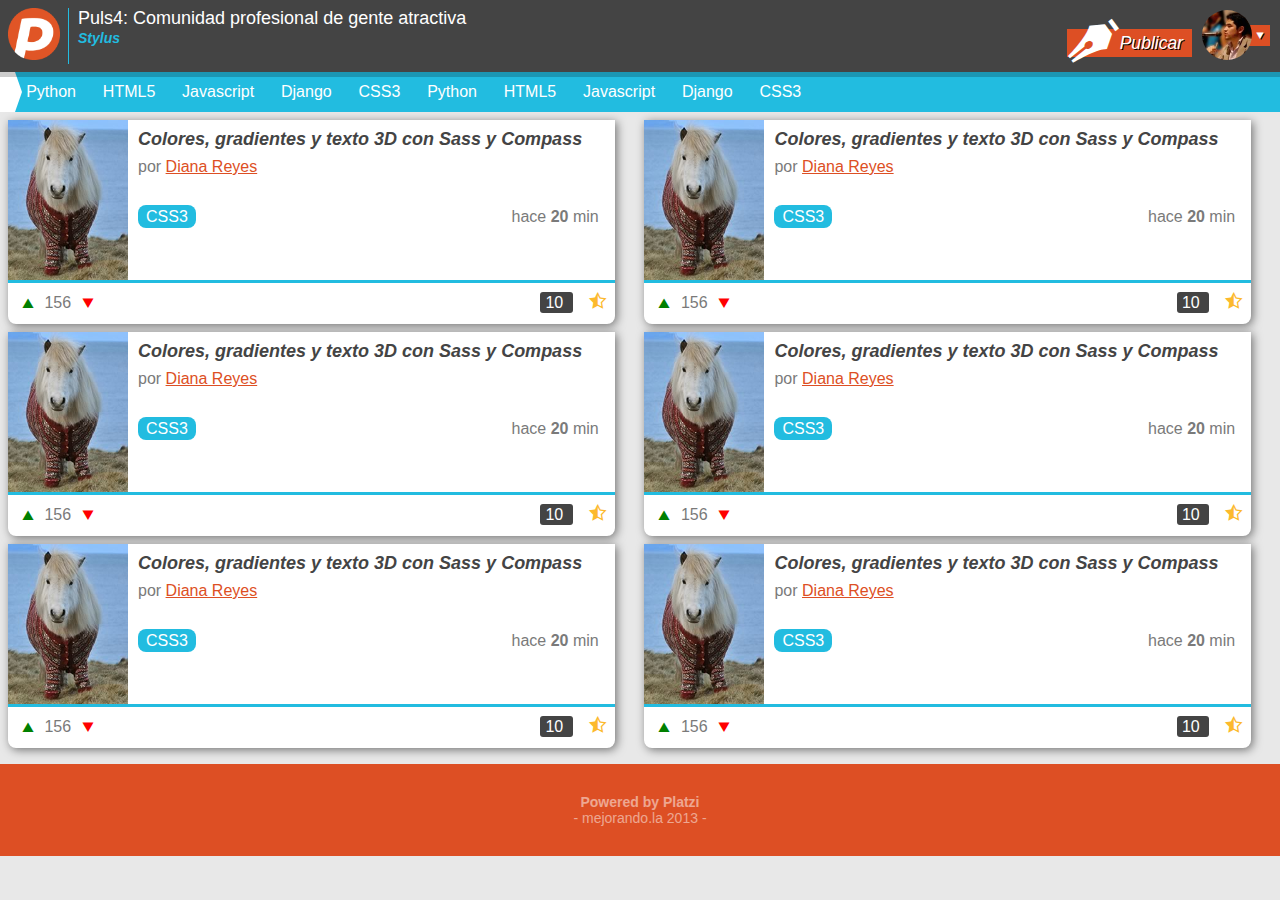
==== index.html @ 7cdbfeb9 "inicial" ====
<!DOCTYPE html>
<html lang="es">
<head>
	<meta charset="utf-8" />
	<meta name="viewport" 
		content="width=device-width, initial-scale=1, maximum-scale=1" />
	<title>Puls4: Comunidad para gente atractiva y millonaria</title>
	<link rel="stylesheet" href="css/normalize.css" />
	<link rel="stylesheet" href="css/puls4.css" />
</head>
<body>
	<header>
		<div class="logo">
			<img src="imagenes/logo.png" alt="Puls4" />
		</div>
		<div class="titular">
			<h1 class="titulo">
				Puls4: Comunidad profesional de gente atractiva
			</h1>
			<div>
				<a class="filtro" href="#">
					Stylus
				</a>
				<a class="publicar" href="#">
					Publicar
				</a>
			</div>
		</div>
		<div class="usuario">
			<figure class="avatar">
				<img src="imagenes/avatar.jpg" alt="freddier" />
			</figure>
			<a class="flechita" href="#"></a>
		</div>
	</header>
	<nav>
		<ul class="menu">
			<li><a href="#">Python</a></li>
			<li><a href="#">HTML5</a></li>
			<li><a href="#">Javascript</a></li>
			<li><a href="#">Django</a></li>
			<li><a href="#">CSS3</a></li>
			<li><a href="#">Python</a></li>
			<li><a href="#">HTML5</a></li>
			<li><a href="#">Javascript</a></li>
			<li><a href="#">Django</a></li>
			<li><a href="#">CSS3</a></li>
		</ul>
	</nav>
	<section class="posts">
		<article class="post">
			<div class="descripcion">
				<figure class="imagen">
					<img src="imagenes/foto.jpg" />
				</figure>
				<div class="detalles">
					<h2 class="titulo">
						Colores, gradientes y texto 3D con Sass y Compass
					</h2>
					<p class="autor">
						por <a href="#">Diana Reyes</a>
					</p>
					<a class="tag" href="#">CSS3</a>
					<p class="fecha">hace <strong>20</strong> min</p>
				</div>
			</div>
			<div class="acciones">
				<div class="votos">
					<a class="up" href="#"></a>
					<span class="total">156</span>
					<a class="down" href="#"></a>
				</div>
				<div class="datos">
					<a class="comentarios" href="#">
						10
					</a>
					<a class="estrellita" href="#"></a>
				</div>
			</div>
		</article>
		<article class="post">
			<div class="descripcion">
				<figure class="imagen">
					<img src="imagenes/foto.jpg" />
				</figure>
				<div class="detalles">
					<h2 class="titulo">
						Colores, gradientes y texto 3D con Sass y Compass
					</h2>
					<p class="autor">
						por <a href="#">Diana Reyes</a>
					</p>
					<a class="tag" href="#">CSS3</a>
					<p class="fecha">hace <strong>20</strong> min</p>
				</div>
			</div>
			<div class="acciones">
				<div class="votos">
					<a class="up" href="#"></a>
					<span class="total">156</span>
					<a class="down" href="#"></a>
				</div>
				<div class="datos">
					<a class="comentarios" href="#">
						10
					</a>
					<a class="estrellita" href="#"></a>
				</div>
			</div>
		</article>
		<article class="post">
			<div class="descripcion">
				<figure class="imagen">
					<img src="imagenes/foto.jpg" />
				</figure>
				<div class="detalles">
					<h2 class="titulo">
						Colores, gradientes y texto 3D con Sass y Compass
					</h2>
					<p class="autor">
						por <a href="#">Diana Reyes</a>
					</p>
					<a class="tag" href="#">CSS3</a>
					<p class="fecha">hace <strong>20</strong> min</p>
				</div>
			</div>
			<div class="acciones">
				<div class="votos">
					<a class="up" href="#"></a>
					<span class="total">156</span>
					<a class="down" href="#"></a>
				</div>
				<div class="datos">
					<a class="comentarios" href="#">
						10
					</a>
					<a class="estrellita" href="#"></a>
				</div>
			</div>
		</article>
		<article class="post">
			<div class="descripcion">
				<figure class="imagen">
					<img src="imagenes/foto.jpg" />
				</figure>
				<div class="detalles">
					<h2 class="titulo">
						Colores, gradientes y texto 3D con Sass y Compass
					</h2>
					<p class="autor">
						por <a href="#">Diana Reyes</a>
					</p>
					<a class="tag" href="#">CSS3</a>
					<p class="fecha">hace <strong>20</strong> min</p>
				</div>
			</div>
			<div class="acciones">
				<div class="votos">
					<a class="up" href="#"></a>
					<span class="total">156</span>
					<a class="down" href="#"></a>
				</div>
				<div class="datos">
					<a class="comentarios" href="#">
						10
					</a>
					<a class="estrellita" href="#"></a>
				</div>
			</div>
		</article>
		<article class="post">
			<div class="descripcion">
				<figure class="imagen">
					<img src="imagenes/foto.jpg" />
				</figure>
				<div class="detalles">
					<h2 class="titulo">
						Colores, gradientes y texto 3D con Sass y Compass
					</h2>
					<p class="autor">
						por <a href="#">Diana Reyes</a>
					</p>
					<a class="tag" href="#">CSS3</a>
					<p class="fecha">hace <strong>20</strong> min</p>
				</div>
			</div>
			<div class="acciones">
				<div class="votos">
					<a class="up" href="#"></a>
					<span class="total">156</span>
					<a class="down" href="#"></a>
				</div>
				<div class="datos">
					<a class="comentarios" href="#">
						10
					</a>
					<a class="estrellita" href="#"></a>
				</div>
			</div>
		</article>
		<article class="post">
			<div class="descripcion">
				<figure class="imagen">
					<img src="imagenes/foto.jpg" />
				</figure>
				<div class="detalles">
					<h2 class="titulo">
						Colores, gradientes y texto 3D con Sass y Compass
					</h2>
					<p class="autor">
						por <a href="#">Diana Reyes</a>
					</p>
					<a class="tag" href="#">CSS3</a>
					<p class="fecha">hace <strong>20</strong> min</p>
				</div>
			</div>
			<div class="acciones">
				<div class="votos">
					<a class="up" href="#"></a>
					<span class="total">156</span>
					<a class="down" href="#"></a>
				</div>
				<div class="datos">
					<a class="comentarios" href="#">
						10
					</a>
					<a class="estrellita" href="#"></a>
				</div>
			</div>
		</article>
	</section>
	<footer>
		<h3>
			<strong>Powered by Platzi</strong>
			<span class="mejor">
				mejorando.la 2013
			</span>
		</h3>
	</footer>
</body>
</html>
---- css/puls4.css ----
@font-face{font-family:'iconitos';src:url("../fonts/icomoon.eot");src:url("../fonts/icomoon.eot?#iefix") format('embedded-opentype'),url("../fonts/icomoon.ttf") format('truetype'),url("../fonts/icomoon.woff") format('woff'),url("../fonts/icomoon.svg#icomoon") format('svg');font-weight:normal;font-style:normal}
a{color:#dd4f24}
body{background:#e8e8e8;color:#444;font-family:Arial;font-size:16px}
footer{background:#dd4f24;color:rgba(255,255,255,0.5);padding:1em 0;text-align:center;width:100%;}
footer h3{font-size:14px;font-weight:normal;}
footer h3 strong{display:block}
footer h3 .mejor:before,footer h3 .mejor:after{content:" - "}
header{background:#444;box-shadow:0 5px 0 rgba(0,0,0,0.2);color:#fff;overflow:hidden;padding:.5em;position:relative;z-index:2;}
header .logo{border-right:1px solid #22bce0;float:left;width:60px;}
header .logo img{width:52px}
header .titular{margin:0 80px 0 70px;}
header .titular .filtro{color:#22bce0;font-size:14px;font-style:italic;font-weight:bold;text-decoration:none}
header .titular .publicar{background:#dd4f24;color:#fff;float:right;font-style:italic;padding:.2em .5em;text-decoration:none;text-shadow:1px 1px 0 #000;}
header .titular .publicar:before{content:"\e600";display:inline-block;font-family:"iconitos";margin:0 3px 0 0;text-shadow:none}
header .titular .titulo{font-size:18px;font-weight:normal;margin:0;padding:0}
header .usuario{position:absolute;right:10px;top:10px;}
header .usuario .avatar{margin:0 1.1em 0 0;position:relative;z-index:69;}
header .usuario .avatar img{border-radius:50%;width:50px}
header .usuario .flechita{background:#dd4f24;color:#fff;display:block;padding:2px;position:absolute;right:0;text-align:right;text-decoration:none;top:15px;width:50%;z-index:0;}
header .usuario .flechita:after{content:"\e602";display:block;font-family:"iconitos";margin:1px 0 0 1px;text-shadow:1px 1px 0 #000}
nav{background:#22bce0;border-left:15px solid #fff;position:relative;}
nav:before{border-bottom:20px solid transparent;border-left:7px solid #fff;border-top:20px solid transparent;content:"";left:0;position:absolute;top:0}
nav .menu{height:40px;line-height:40px;margin:0;padding:0;overflow-x:auto;white-space:nowrap;}
nav .menu::-webkit-scrollbar{display:none}
nav .menu li{display:inline-block;}
nav .menu li a{color:#fff;display:block;margin:0 .5em;padding:0 .2em;text-decoration:none;}
nav .menu li a:hover{background:rgba(0,0,0,0.1)}
.posts{padding:.5em;}
.posts .post{background:#fff;border-radius:0 0 .5em .5em;box-shadow:2px 2px 10px rgba(0,0,0,0.5);color:#7a7a7a;margin-bottom:.5em;}
.posts .post .acciones{border-top:3px solid #22bce0;padding:.5em;overflow:hidden;}
.posts .post .acciones .datos{float:right;}
.posts .post .acciones .datos .comentarios{background:#444;border-radius:3px;color:#fff;margin:0 1em 0 0;padding:2px 5px;text-decoration:none}
.posts .post .acciones .datos .estrellita{text-decoration:none;}
.posts .post .acciones .datos .estrellita:after{color:#fcb92d;content:"\e601";font-family:"iconitos";font-size:1.1em}
.posts .post .acciones .votos{float:left;}
.posts .post .acciones .votos .down,.posts .post .acciones .votos .up{text-decoration:none;}
.posts .post .acciones .votos .down:before,.posts .post .acciones .votos .up:before{font-family:"iconitos";font-size:1.5em;vertical-align:middle}
.posts .post .acciones .votos .down{color:#f00;}
.posts .post .acciones .votos .down:before{content:"\e602"}
.posts .post .acciones .votos .up{color:#008000;}
.posts .post .acciones .votos .up:before{content:"\e603"}
.posts .post .descripcion .detalles{height:160px;margin-left:130px;}
.posts .post .descripcion .detalles .autor{margin:.5em 0 2em 0}
.posts .post .descripcion .detalles .fecha{float:right;margin:0 1em 0 0}
.posts .post .descripcion .detalles .tag{background:#22bce0;border-radius:.5em;color:#fff;padding:.2em .5em;text-decoration:none}
.posts .post .descripcion .detalles .titulo{color:#444;font-size:18px;font-style:italic;margin:0;padding:.5em .5em 0 0}
.posts .post .descripcion .imagen{float:left;}
.posts .post .descripcion .imagen img{height:160px;vertical-align:top;width:120px}
@media screen and (min-width: 768px){header .titular .publicar{font-size:1.1em;padding-left:3em;position:relative;}
header .titular .publicar:before{left:0;font-size:2.5em;position:absolute;top:-10px}
.posts .post{display:inline-block;width:48%;vertical-align:top;}
.posts .post:nth-child(odd){margin-right:2%}
}
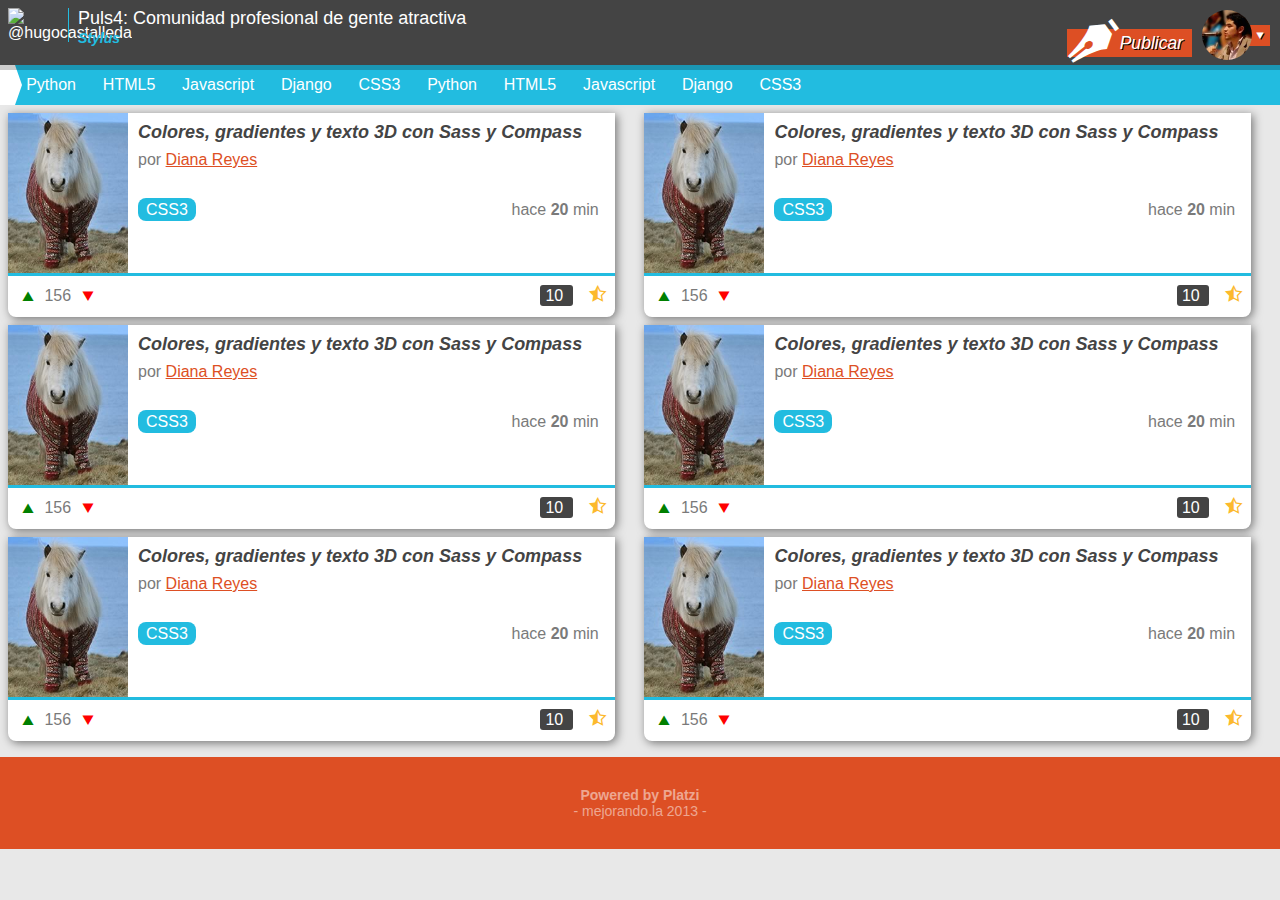
==== commit d62319e7: "avatar" ====
--- a/index.html
+++ b/index.html
@@ -11,7 +11,7 @@
 <body>
 	<header>
 		<div class="logo">
-			<img src="imagenes/logo.png" alt="Puls4" />
+			<img src="https://lh6.googleusercontent.com/-JArfkWf_4rA/Unuvk91Tf9I/AAAAAAAADaA/eo161KVAlLk/w140-h140-p/pegman_developer%255B1%255D.png" alt="@hugocastalleda" />
 		</div>
 		<div class="titular">
 			<h1 class="titulo">
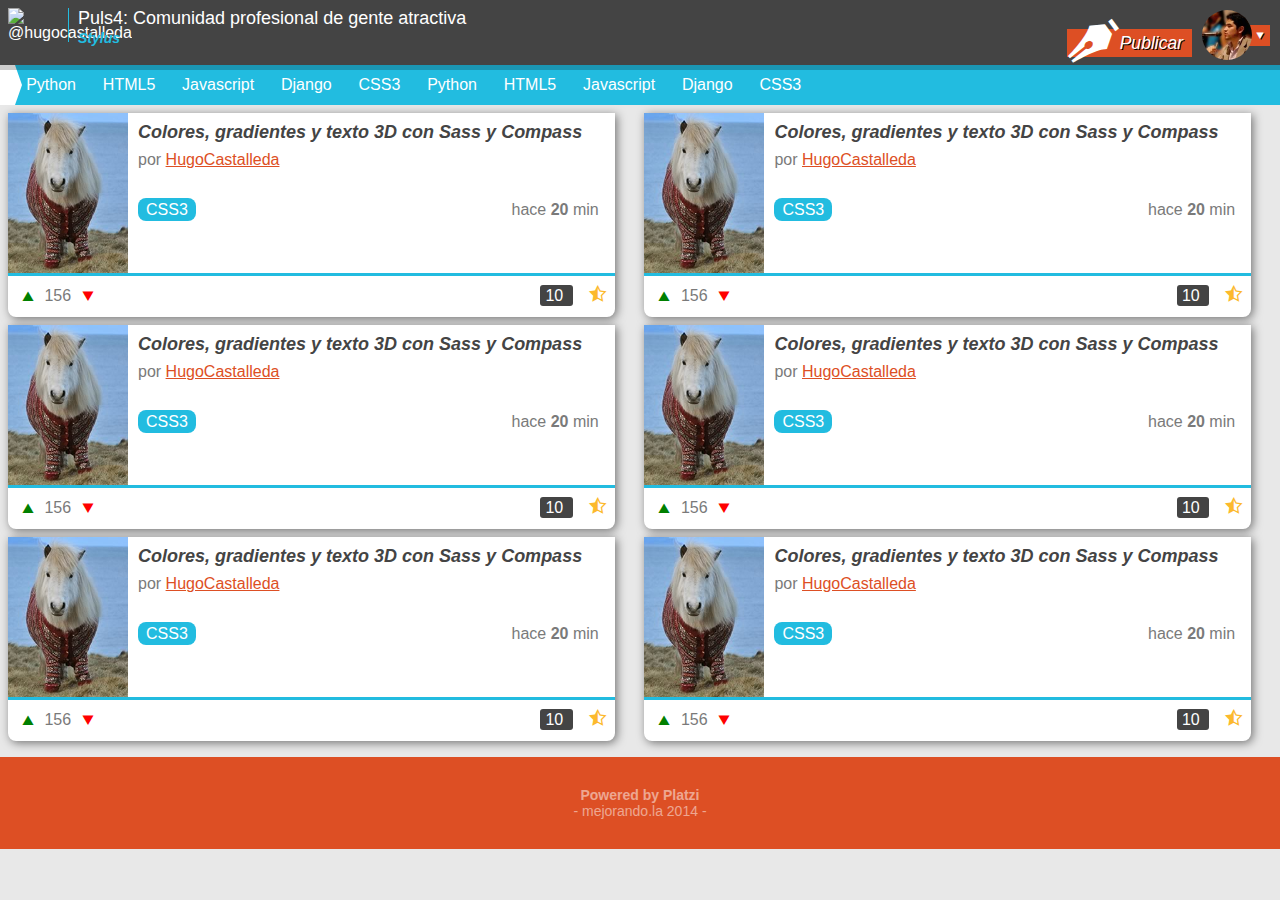
==== commit 6dade879: "commit" ====
--- a/index.html
+++ b/index.html
@@ -58,157 +58,157 @@
 						Colores, gradientes y texto 3D con Sass y Compass
 					</h2>
 					<p class="autor">
-						por <a href="#">Diana Reyes</a>
-					</p>
-					<a class="tag" href="#">CSS3</a>
-					<p class="fecha">hace <strong>20</strong> min</p>
-				</div>
-			</div>
-			<div class="acciones">
-				<div class="votos">
-					<a class="up" href="#"></a>
-					<span class="total">156</span>
-					<a class="down" href="#"></a>
-				</div>
-				<div class="datos">
-					<a class="comentarios" href="#">
-						10
-					</a>
-					<a class="estrellita" href="#"></a>
-				</div>
-			</div>
-		</article>
-		<article class="post">
-			<div class="descripcion">
-				<figure class="imagen">
-					<img src="imagenes/foto.jpg" />
-				</figure>
-				<div class="detalles">
-					<h2 class="titulo">
-						Colores, gradientes y texto 3D con Sass y Compass
-					</h2>
-					<p class="autor">
-						por <a href="#">Diana Reyes</a>
-					</p>
-					<a class="tag" href="#">CSS3</a>
-					<p class="fecha">hace <strong>20</strong> min</p>
-				</div>
-			</div>
-			<div class="acciones">
-				<div class="votos">
-					<a class="up" href="#"></a>
-					<span class="total">156</span>
-					<a class="down" href="#"></a>
-				</div>
-				<div class="datos">
-					<a class="comentarios" href="#">
-						10
-					</a>
-					<a class="estrellita" href="#"></a>
-				</div>
-			</div>
-		</article>
-		<article class="post">
-			<div class="descripcion">
-				<figure class="imagen">
-					<img src="imagenes/foto.jpg" />
-				</figure>
-				<div class="detalles">
-					<h2 class="titulo">
-						Colores, gradientes y texto 3D con Sass y Compass
-					</h2>
-					<p class="autor">
-						por <a href="#">Diana Reyes</a>
-					</p>
-					<a class="tag" href="#">CSS3</a>
-					<p class="fecha">hace <strong>20</strong> min</p>
-				</div>
-			</div>
-			<div class="acciones">
-				<div class="votos">
-					<a class="up" href="#"></a>
-					<span class="total">156</span>
-					<a class="down" href="#"></a>
-				</div>
-				<div class="datos">
-					<a class="comentarios" href="#">
-						10
-					</a>
-					<a class="estrellita" href="#"></a>
-				</div>
-			</div>
-		</article>
-		<article class="post">
-			<div class="descripcion">
-				<figure class="imagen">
-					<img src="imagenes/foto.jpg" />
-				</figure>
-				<div class="detalles">
-					<h2 class="titulo">
-						Colores, gradientes y texto 3D con Sass y Compass
-					</h2>
-					<p class="autor">
-						por <a href="#">Diana Reyes</a>
-					</p>
-					<a class="tag" href="#">CSS3</a>
-					<p class="fecha">hace <strong>20</strong> min</p>
-				</div>
-			</div>
-			<div class="acciones">
-				<div class="votos">
-					<a class="up" href="#"></a>
-					<span class="total">156</span>
-					<a class="down" href="#"></a>
-				</div>
-				<div class="datos">
-					<a class="comentarios" href="#">
-						10
-					</a>
-					<a class="estrellita" href="#"></a>
-				</div>
-			</div>
-		</article>
-		<article class="post">
-			<div class="descripcion">
-				<figure class="imagen">
-					<img src="imagenes/foto.jpg" />
-				</figure>
-				<div class="detalles">
-					<h2 class="titulo">
-						Colores, gradientes y texto 3D con Sass y Compass
-					</h2>
-					<p class="autor">
-						por <a href="#">Diana Reyes</a>
-					</p>
-					<a class="tag" href="#">CSS3</a>
-					<p class="fecha">hace <strong>20</strong> min</p>
-				</div>
-			</div>
-			<div class="acciones">
-				<div class="votos">
-					<a class="up" href="#"></a>
-					<span class="total">156</span>
-					<a class="down" href="#"></a>
-				</div>
-				<div class="datos">
-					<a class="comentarios" href="#">
-						10
-					</a>
-					<a class="estrellita" href="#"></a>
-				</div>
-			</div>
-		</article>
-		<article class="post">
-			<div class="descripcion">
-				<figure class="imagen">
-					<img src="imagenes/foto.jpg" />
-				</figure>
-				<div class="detalles">
-					<h2 class="titulo">
-						Colores, gradientes y texto 3D con Sass y Compass
-					</h2>
-					<p class="autor">
-						por <a href="#">Diana Reyes</a>
+						por <a href="#">HugoCastalleda</a>
+					</p>
+					<a class="tag" href="#">CSS3</a>
+					<p class="fecha">hace <strong>20</strong> min</p>
+				</div>
+			</div>
+			<div class="acciones">
+				<div class="votos">
+					<a class="up" href="#"></a>
+					<span class="total">156</span>
+					<a class="down" href="#"></a>
+				</div>
+				<div class="datos">
+					<a class="comentarios" href="#">
+						10
+					</a>
+					<a class="estrellita" href="#"></a>
+				</div>
+			</div>
+		</article>
+		<article class="post">
+			<div class="descripcion">
+				<figure class="imagen">
+					<img src="imagenes/foto.jpg" />
+				</figure>
+				<div class="detalles">
+					<h2 class="titulo">
+						Colores, gradientes y texto 3D con Sass y Compass
+					</h2>
+					<p class="autor">
+						por <a href="#">HugoCastalleda</a>
+					</p>
+					<a class="tag" href="#">CSS3</a>
+					<p class="fecha">hace <strong>20</strong> min</p>
+				</div>
+			</div>
+			<div class="acciones">
+				<div class="votos">
+					<a class="up" href="#"></a>
+					<span class="total">156</span>
+					<a class="down" href="#"></a>
+				</div>
+				<div class="datos">
+					<a class="comentarios" href="#">
+						10
+					</a>
+					<a class="estrellita" href="#"></a>
+				</div>
+			</div>
+		</article>
+		<article class="post">
+			<div class="descripcion">
+				<figure class="imagen">
+					<img src="imagenes/foto.jpg" />
+				</figure>
+				<div class="detalles">
+					<h2 class="titulo">
+						Colores, gradientes y texto 3D con Sass y Compass
+					</h2>
+					<p class="autor">
+						por <a href="#">HugoCastalleda</a>
+					</p>
+					<a class="tag" href="#">CSS3</a>
+					<p class="fecha">hace <strong>20</strong> min</p>
+				</div>
+			</div>
+			<div class="acciones">
+				<div class="votos">
+					<a class="up" href="#"></a>
+					<span class="total">156</span>
+					<a class="down" href="#"></a>
+				</div>
+				<div class="datos">
+					<a class="comentarios" href="#">
+						10
+					</a>
+					<a class="estrellita" href="#"></a>
+				</div>
+			</div>
+		</article>
+		<article class="post">
+			<div class="descripcion">
+				<figure class="imagen">
+					<img src="imagenes/foto.jpg" />
+				</figure>
+				<div class="detalles">
+					<h2 class="titulo">
+						Colores, gradientes y texto 3D con Sass y Compass
+					</h2>
+					<p class="autor">
+						por <a href="#">HugoCastalleda</a>
+					</p>
+					<a class="tag" href="#">CSS3</a>
+					<p class="fecha">hace <strong>20</strong> min</p>
+				</div>
+			</div>
+			<div class="acciones">
+				<div class="votos">
+					<a class="up" href="#"></a>
+					<span class="total">156</span>
+					<a class="down" href="#"></a>
+				</div>
+				<div class="datos">
+					<a class="comentarios" href="#">
+						10
+					</a>
+					<a class="estrellita" href="#"></a>
+				</div>
+			</div>
+		</article>
+		<article class="post">
+			<div class="descripcion">
+				<figure class="imagen">
+					<img src="imagenes/foto.jpg" />
+				</figure>
+				<div class="detalles">
+					<h2 class="titulo">
+						Colores, gradientes y texto 3D con Sass y Compass
+					</h2>
+					<p class="autor">
+						por <a href="#">HugoCastalleda</a>
+					</p>
+					<a class="tag" href="#">CSS3</a>
+					<p class="fecha">hace <strong>20</strong> min</p>
+				</div>
+			</div>
+			<div class="acciones">
+				<div class="votos">
+					<a class="up" href="#"></a>
+					<span class="total">156</span>
+					<a class="down" href="#"></a>
+				</div>
+				<div class="datos">
+					<a class="comentarios" href="#">
+						10
+					</a>
+					<a class="estrellita" href="#"></a>
+				</div>
+			</div>
+		</article>
+		<article class="post">
+			<div class="descripcion">
+				<figure class="imagen">
+					<img src="imagenes/foto.jpg" />
+				</figure>
+				<div class="detalles">
+					<h2 class="titulo">
+						Colores, gradientes y texto 3D con Sass y Compass
+					</h2>
+					<p class="autor">
+						por <a href="#">HugoCastalleda</a>
 					</p>
 					<a class="tag" href="#">CSS3</a>
 					<p class="fecha">hace <strong>20</strong> min</p>
@@ -233,7 +233,7 @@
 		<h3>
 			<strong>Powered by Platzi</strong>
 			<span class="mejor">
-				mejorando.la 2013
+				mejorando.la 2014
 			</span>
 		</h3>
 	</footer>
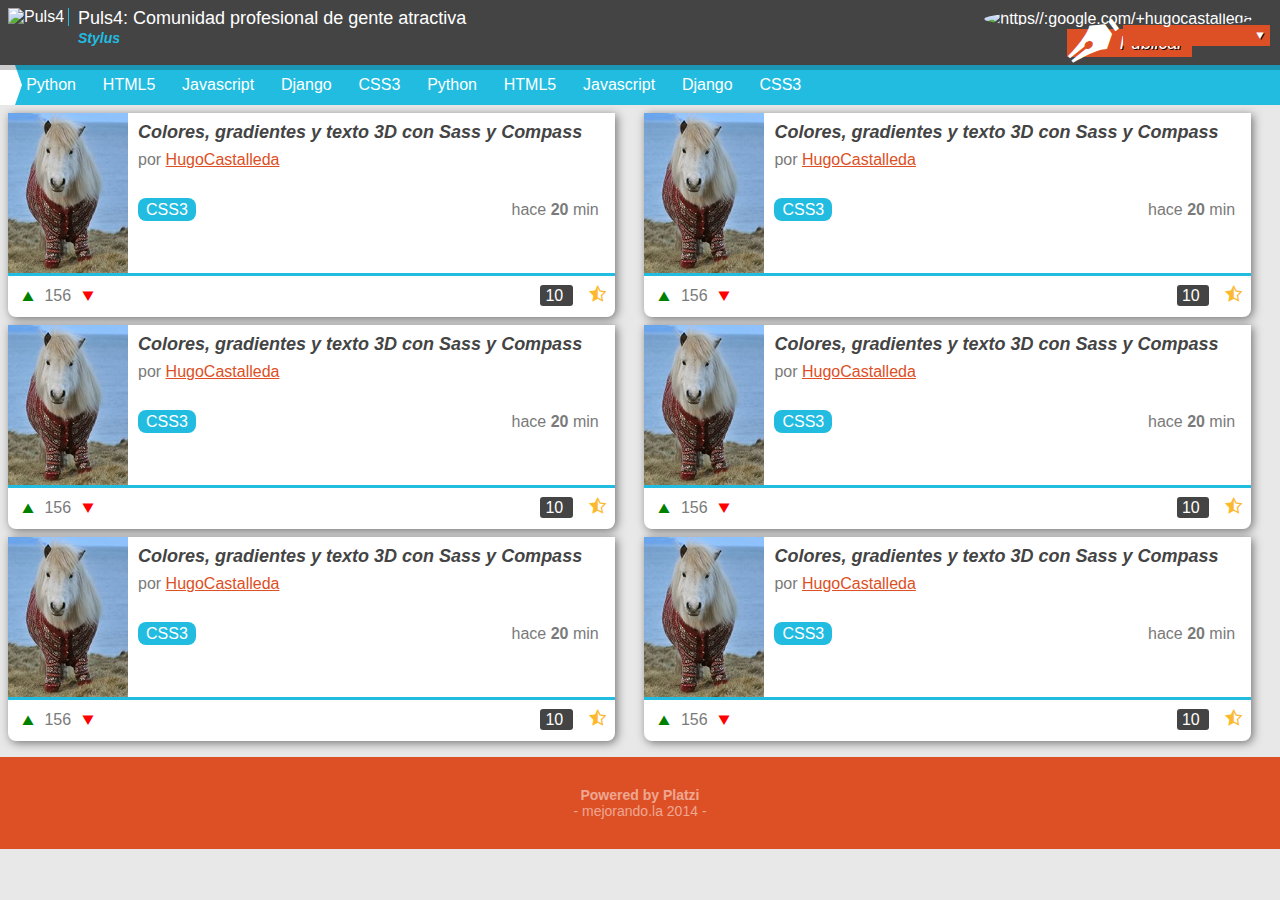
==== commit 599058d0: "avatar" ====
--- a/index.html
+++ b/index.html
@@ -11,7 +11,7 @@
 <body>
 	<header>
 		<div class="logo">
-			<img src="https://lh6.googleusercontent.com/-JArfkWf_4rA/Unuvk91Tf9I/AAAAAAAADaA/eo161KVAlLk/w140-h140-p/pegman_developer%255B1%255D.png" alt="@hugocastalleda" />
+			<img src="logo.png" alt="Puls4" />
 		</div>
 		<div class="titular">
 			<h1 class="titulo">
@@ -28,7 +28,7 @@
 		</div>
 		<div class="usuario">
 			<figure class="avatar">
-				<img src="imagenes/avatar.jpg" alt="freddier" />
+				<img src="https://lh5.googleusercontent.com/-AqPu8GJfmYg/Ua9JP6dWF-I/AAAAAAAABJ4/rHNbbEJdg98/w140-h140-p/90cec82781f8a55c28074db218811ea7%255B1%255D.png" alt="https//:google.com/+hugocastalleda" />
 			</figure>
 			<a class="flechita" href="#"></a>
 		</div>
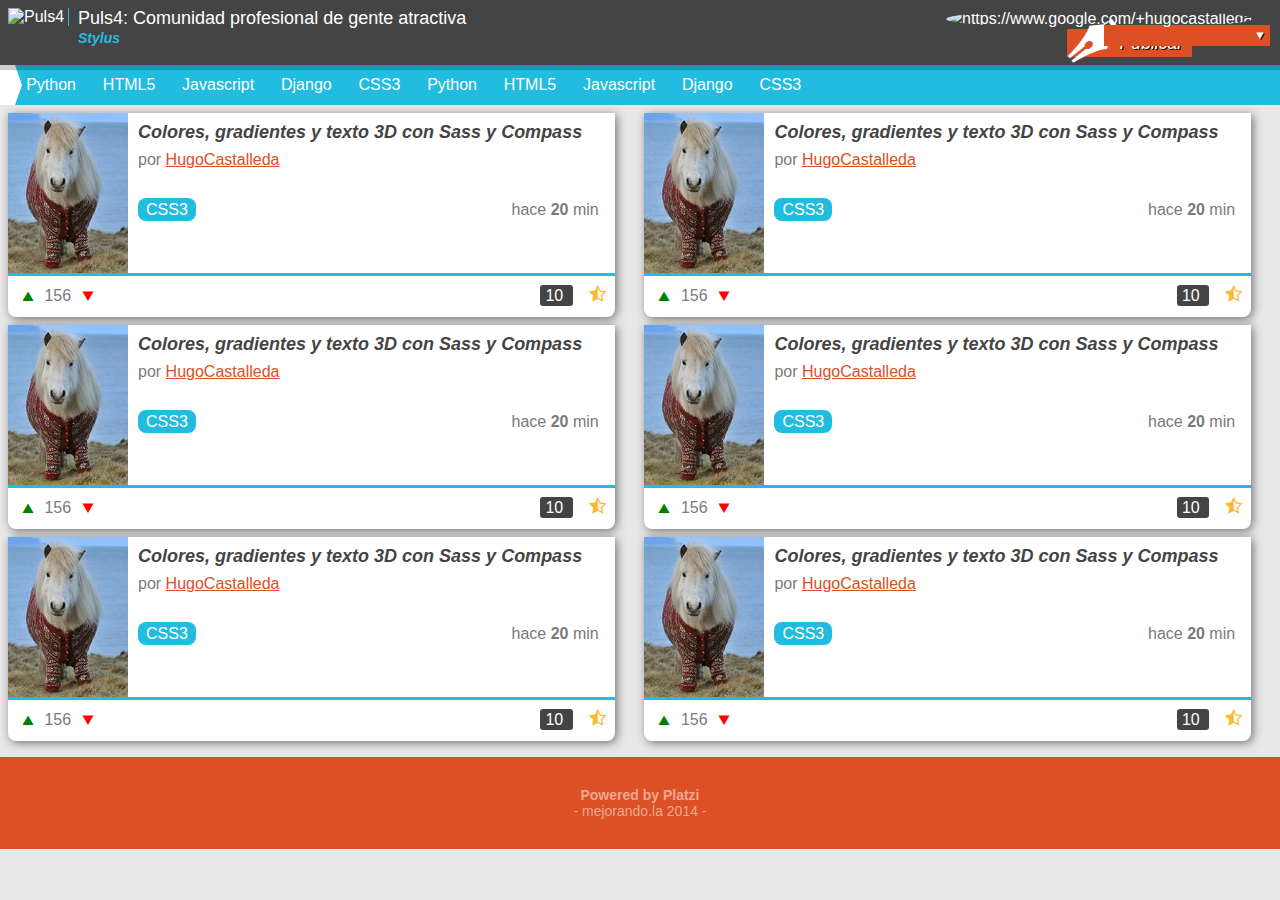
==== commit 606784fb: "avatar" ====
--- a/index.html
+++ b/index.html
@@ -11,7 +11,7 @@
 <body>
 	<header>
 		<div class="logo">
-			<img src="logo.png" alt="Puls4" />
+			<img src="https://lh5.googleusercontent.com/-AqPu8GJfmYg/Ua9JP6dWF-I/AAAAAAAABJ4/rHNbbEJdg98/w140-h140-p/90cec82781f8a55c28074db218811ea7%255B1%255D.png" alt="Puls4" />
 		</div>
 		<div class="titular">
 			<h1 class="titulo">
@@ -28,7 +28,7 @@
 		</div>
 		<div class="usuario">
 			<figure class="avatar">
-				<img src="https://lh5.googleusercontent.com/-AqPu8GJfmYg/Ua9JP6dWF-I/AAAAAAAABJ4/rHNbbEJdg98/w140-h140-p/90cec82781f8a55c28074db218811ea7%255B1%255D.png" alt="https//:google.com/+hugocastalleda" />
+				<img src="https://lh6.googleusercontent.com/-JArfkWf_4rA/Unuvk91Tf9I/AAAAAAAADaA/eo161KVAlLk/w140-h140-p/pegman_developer%255B1%255D.png" alt="https://www.google.com/+hugocastalleda" />
 			</figure>
 			<a class="flechita" href="#"></a>
 		</div>
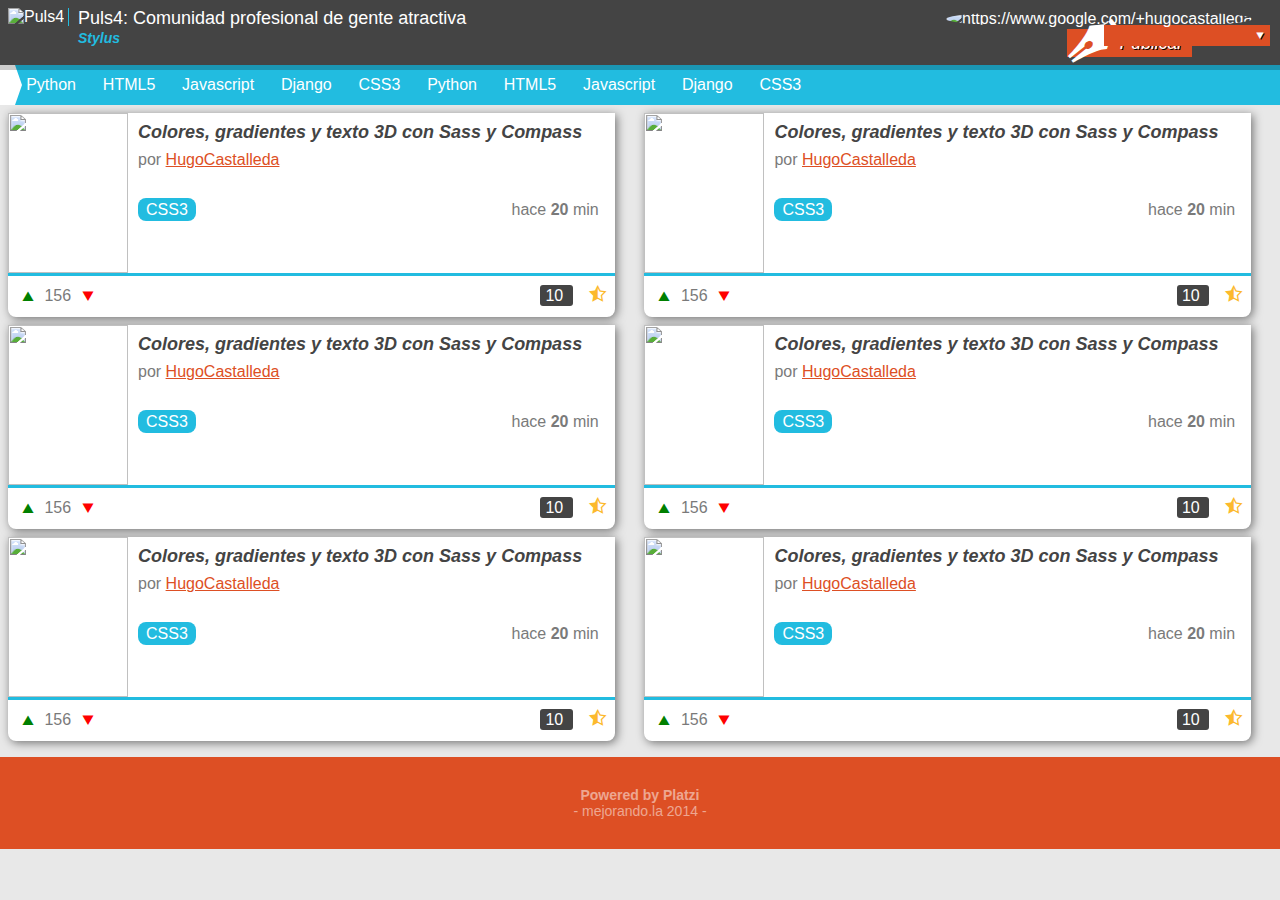
==== commit 402cf1c1: "hola" ====
--- a/index.html
+++ b/index.html
@@ -51,157 +51,157 @@
 		<article class="post">
 			<div class="descripcion">
 				<figure class="imagen">
-					<img src="imagenes/foto.jpg" />
-				</figure>
-				<div class="detalles">
-					<h2 class="titulo">
-						Colores, gradientes y texto 3D con Sass y Compass
-					</h2>
-					<p class="autor">
-						por <a href="#">HugoCastalleda</a>
-					</p>
-					<a class="tag" href="#">CSS3</a>
-					<p class="fecha">hace <strong>20</strong> min</p>
-				</div>
-			</div>
-			<div class="acciones">
-				<div class="votos">
-					<a class="up" href="#"></a>
-					<span class="total">156</span>
-					<a class="down" href="#"></a>
-				</div>
-				<div class="datos">
-					<a class="comentarios" href="#">
-						10
-					</a>
-					<a class="estrellita" href="#"></a>
-				</div>
-			</div>
-		</article>
-		<article class="post">
-			<div class="descripcion">
-				<figure class="imagen">
-					<img src="imagenes/foto.jpg" />
-				</figure>
-				<div class="detalles">
-					<h2 class="titulo">
-						Colores, gradientes y texto 3D con Sass y Compass
-					</h2>
-					<p class="autor">
-						por <a href="#">HugoCastalleda</a>
-					</p>
-					<a class="tag" href="#">CSS3</a>
-					<p class="fecha">hace <strong>20</strong> min</p>
-				</div>
-			</div>
-			<div class="acciones">
-				<div class="votos">
-					<a class="up" href="#"></a>
-					<span class="total">156</span>
-					<a class="down" href="#"></a>
-				</div>
-				<div class="datos">
-					<a class="comentarios" href="#">
-						10
-					</a>
-					<a class="estrellita" href="#"></a>
-				</div>
-			</div>
-		</article>
-		<article class="post">
-			<div class="descripcion">
-				<figure class="imagen">
-					<img src="imagenes/foto.jpg" />
-				</figure>
-				<div class="detalles">
-					<h2 class="titulo">
-						Colores, gradientes y texto 3D con Sass y Compass
-					</h2>
-					<p class="autor">
-						por <a href="#">HugoCastalleda</a>
-					</p>
-					<a class="tag" href="#">CSS3</a>
-					<p class="fecha">hace <strong>20</strong> min</p>
-				</div>
-			</div>
-			<div class="acciones">
-				<div class="votos">
-					<a class="up" href="#"></a>
-					<span class="total">156</span>
-					<a class="down" href="#"></a>
-				</div>
-				<div class="datos">
-					<a class="comentarios" href="#">
-						10
-					</a>
-					<a class="estrellita" href="#"></a>
-				</div>
-			</div>
-		</article>
-		<article class="post">
-			<div class="descripcion">
-				<figure class="imagen">
-					<img src="imagenes/foto.jpg" />
-				</figure>
-				<div class="detalles">
-					<h2 class="titulo">
-						Colores, gradientes y texto 3D con Sass y Compass
-					</h2>
-					<p class="autor">
-						por <a href="#">HugoCastalleda</a>
-					</p>
-					<a class="tag" href="#">CSS3</a>
-					<p class="fecha">hace <strong>20</strong> min</p>
-				</div>
-			</div>
-			<div class="acciones">
-				<div class="votos">
-					<a class="up" href="#"></a>
-					<span class="total">156</span>
-					<a class="down" href="#"></a>
-				</div>
-				<div class="datos">
-					<a class="comentarios" href="#">
-						10
-					</a>
-					<a class="estrellita" href="#"></a>
-				</div>
-			</div>
-		</article>
-		<article class="post">
-			<div class="descripcion">
-				<figure class="imagen">
-					<img src="imagenes/foto.jpg" />
-				</figure>
-				<div class="detalles">
-					<h2 class="titulo">
-						Colores, gradientes y texto 3D con Sass y Compass
-					</h2>
-					<p class="autor">
-						por <a href="#">HugoCastalleda</a>
-					</p>
-					<a class="tag" href="#">CSS3</a>
-					<p class="fecha">hace <strong>20</strong> min</p>
-				</div>
-			</div>
-			<div class="acciones">
-				<div class="votos">
-					<a class="up" href="#"></a>
-					<span class="total">156</span>
-					<a class="down" href="#"></a>
-				</div>
-				<div class="datos">
-					<a class="comentarios" href="#">
-						10
-					</a>
-					<a class="estrellita" href="#"></a>
-				</div>
-			</div>
-		</article>
-		<article class="post">
-			<div class="descripcion">
-				<figure class="imagen">
-					<img src="imagenes/foto.jpg" />
+					<img src="https://lh4.googleusercontent.com/-VUKrEZGzKyI/UO-WoNBcK3I/AAAAAAAAAw8/gxY4IA3HJ_4/w140-h140-p/logo%2Bandroid.png" />
+				</figure>
+				<div class="detalles">
+					<h2 class="titulo">
+						Colores, gradientes y texto 3D con Sass y Compass
+					</h2>
+					<p class="autor">
+						por <a href="#">HugoCastalleda</a>
+					</p>
+					<a class="tag" href="#">CSS3</a>
+					<p class="fecha">hace <strong>20</strong> min</p>
+				</div>
+			</div>
+			<div class="acciones">
+				<div class="votos">
+					<a class="up" href="#"></a>
+					<span class="total">156</span>
+					<a class="down" href="#"></a>
+				</div>
+				<div class="datos">
+					<a class="comentarios" href="#">
+						10
+					</a>
+					<a class="estrellita" href="#"></a>
+				</div>
+			</div>
+		</article>
+		<article class="post">
+			<div class="descripcion">
+				<figure class="imagen">
+					<img src="https://lh4.googleusercontent.com/-VUKrEZGzKyI/UO-WoNBcK3I/AAAAAAAAAw8/gxY4IA3HJ_4/w140-h140-p/logo%2Bandroid.png" />
+				</figure>
+				<div class="detalles">
+					<h2 class="titulo">
+						Colores, gradientes y texto 3D con Sass y Compass
+					</h2>
+					<p class="autor">
+						por <a href="#">HugoCastalleda</a>
+					</p>
+					<a class="tag" href="#">CSS3</a>
+					<p class="fecha">hace <strong>20</strong> min</p>
+				</div>
+			</div>
+			<div class="acciones">
+				<div class="votos">
+					<a class="up" href="#"></a>
+					<span class="total">156</span>
+					<a class="down" href="#"></a>
+				</div>
+				<div class="datos">
+					<a class="comentarios" href="#">
+						10
+					</a>
+					<a class="estrellita" href="#"></a>
+				</div>
+			</div>
+		</article>
+		<article class="post">
+			<div class="descripcion">
+				<figure class="imagen">
+					<img src="https://lh4.googleusercontent.com/-VUKrEZGzKyI/UO-WoNBcK3I/AAAAAAAAAw8/gxY4IA3HJ_4/w140-h140-p/logo%2Bandroid.png" />
+				</figure>
+				<div class="detalles">
+					<h2 class="titulo">
+						Colores, gradientes y texto 3D con Sass y Compass
+					</h2>
+					<p class="autor">
+						por <a href="#">HugoCastalleda</a>
+					</p>
+					<a class="tag" href="#">CSS3</a>
+					<p class="fecha">hace <strong>20</strong> min</p>
+				</div>
+			</div>
+			<div class="acciones">
+				<div class="votos">
+					<a class="up" href="#"></a>
+					<span class="total">156</span>
+					<a class="down" href="#"></a>
+				</div>
+				<div class="datos">
+					<a class="comentarios" href="#">
+						10
+					</a>
+					<a class="estrellita" href="#"></a>
+				</div>
+			</div>
+		</article>
+		<article class="post">
+			<div class="descripcion">
+				<figure class="imagen">
+					<img src="https://lh4.googleusercontent.com/-VUKrEZGzKyI/UO-WoNBcK3I/AAAAAAAAAw8/gxY4IA3HJ_4/w140-h140-p/logo%2Bandroid.png" />
+				</figure>
+				<div class="detalles">
+					<h2 class="titulo">
+						Colores, gradientes y texto 3D con Sass y Compass
+					</h2>
+					<p class="autor">
+						por <a href="#">HugoCastalleda</a>
+					</p>
+					<a class="tag" href="#">CSS3</a>
+					<p class="fecha">hace <strong>20</strong> min</p>
+				</div>
+			</div>
+			<div class="acciones">
+				<div class="votos">
+					<a class="up" href="#"></a>
+					<span class="total">156</span>
+					<a class="down" href="#"></a>
+				</div>
+				<div class="datos">
+					<a class="comentarios" href="#">
+						10
+					</a>
+					<a class="estrellita" href="#"></a>
+				</div>
+			</div>
+		</article>
+		<article class="post">
+			<div class="descripcion">
+				<figure class="imagen">
+					<img src="https://lh4.googleusercontent.com/-VUKrEZGzKyI/UO-WoNBcK3I/AAAAAAAAAw8/gxY4IA3HJ_4/w140-h140-p/logo%2Bandroid.png" />
+				</figure>
+				<div class="detalles">
+					<h2 class="titulo">
+						Colores, gradientes y texto 3D con Sass y Compass
+					</h2>
+					<p class="autor">
+						por <a href="#">HugoCastalleda</a>
+					</p>
+					<a class="tag" href="#">CSS3</a>
+					<p class="fecha">hace <strong>20</strong> min</p>
+				</div>
+			</div>
+			<div class="acciones">
+				<div class="votos">
+					<a class="up" href="#"></a>
+					<span class="total">156</span>
+					<a class="down" href="#"></a>
+				</div>
+				<div class="datos">
+					<a class="comentarios" href="#">
+						10
+					</a>
+					<a class="estrellita" href="#"></a>
+				</div>
+			</div>
+		</article>
+		<article class="post">
+			<div class="descripcion">
+				<figure class="imagen">
+					<img src="https://lh4.googleusercontent.com/-VUKrEZGzKyI/UO-WoNBcK3I/AAAAAAAAAw8/gxY4IA3HJ_4/w140-h140-p/logo%2Bandroid.png" />
 				</figure>
 				<div class="detalles">
 					<h2 class="titulo">
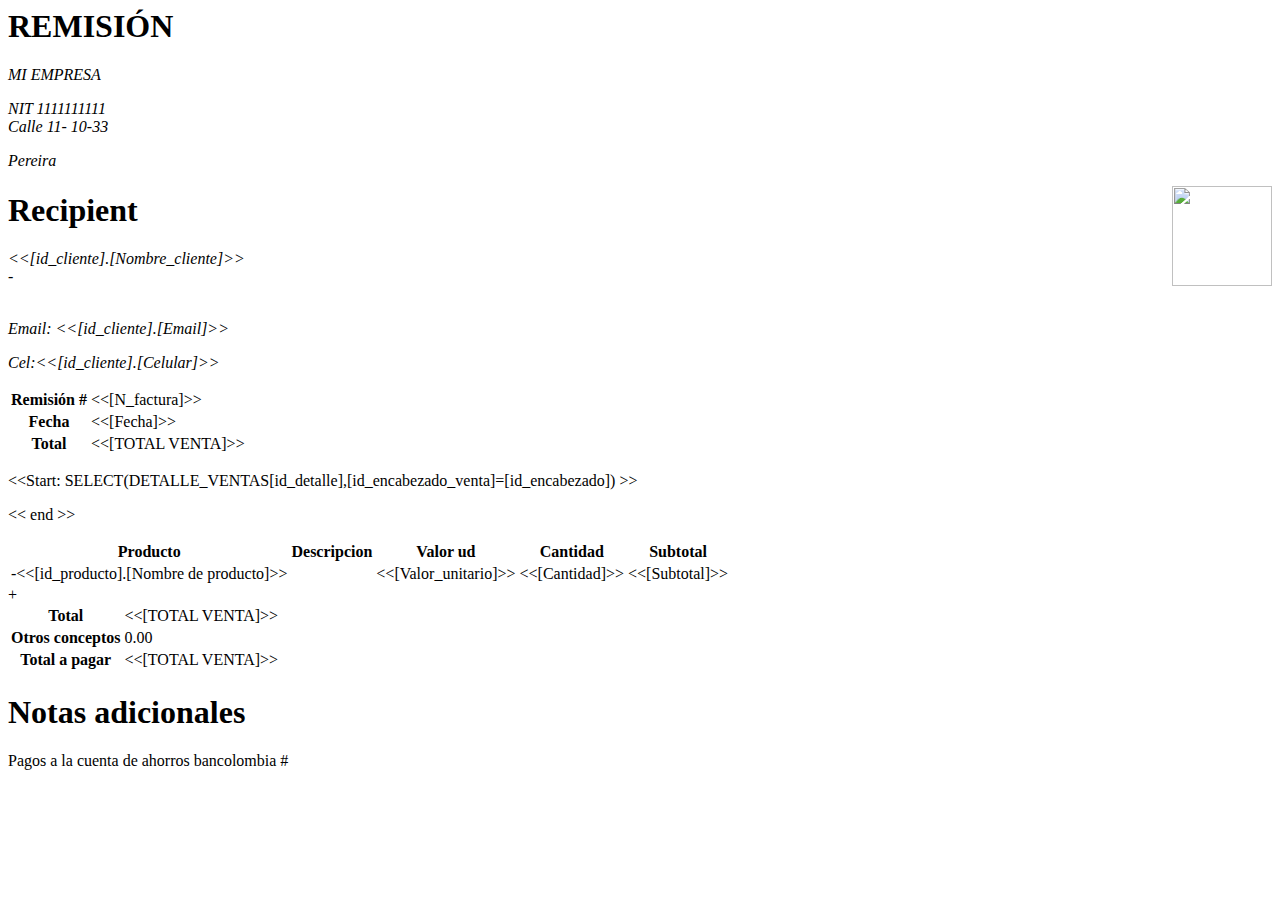
==== commit 56f911b7: "Add files via upload" ====
--- a/index.html
+++ b/index.html
@@ -1,251 +1,90 @@
-<!DOCTYPE html>
-<html lang="es">
-<head>
-	<meta charset="utf-8" />
-	<meta name="viewport" 
-		content="width=device-width, initial-scale=1, maximum-scale=1" />
-	<title>Puls4: Comunidad para gente atractiva y millonaria</title>
-	<link rel="stylesheet" href="css/normalize.css" />
-	<link rel="stylesheet" href="css/puls4.css" />
-</head>
-<body>
-	<header>
-		<div class="logo">
-			<img src="https://lh5.googleusercontent.com/-AqPu8GJfmYg/Ua9JP6dWF-I/AAAAAAAABJ4/rHNbbEJdg98/w140-h140-p/90cec82781f8a55c28074db218811ea7%255B1%255D.png" alt="Puls4" />
-		</div>
-		<div class="titular">
-			<h1 class="titulo">
-				Puls4: Comunidad profesional de gente atractiva
-			</h1>
-			<div>
-				<a class="filtro" href="#">
-					Stylus
-				</a>
-				<a class="publicar" href="#">
-					Publicar
-				</a>
-			</div>
-		</div>
-		<div class="usuario">
-			<figure class="avatar">
-				<img src="https://lh6.googleusercontent.com/-JArfkWf_4rA/Unuvk91Tf9I/AAAAAAAADaA/eo161KVAlLk/w140-h140-p/pegman_developer%255B1%255D.png" alt="https://www.google.com/+hugocastalleda" />
-			</figure>
-			<a class="flechita" href="#"></a>
-		</div>
-	</header>
-	<nav>
-		<ul class="menu">
-			<li><a href="#">Python</a></li>
-			<li><a href="#">HTML5</a></li>
-			<li><a href="#">Javascript</a></li>
-			<li><a href="#">Django</a></li>
-			<li><a href="#">CSS3</a></li>
-			<li><a href="#">Python</a></li>
-			<li><a href="#">HTML5</a></li>
-			<li><a href="#">Javascript</a></li>
-			<li><a href="#">Django</a></li>
-			<li><a href="#">CSS3</a></li>
-		</ul>
-	</nav>
-	<section class="posts">
-		<article class="post">
-			<div class="descripcion">
-				<figure class="imagen">
-					<img src="https://lh4.googleusercontent.com/-VUKrEZGzKyI/UO-WoNBcK3I/AAAAAAAAAw8/gxY4IA3HJ_4/w140-h140-p/logo%2Bandroid.png" />
-				</figure>
-				<div class="detalles">
-					<h2 class="titulo">
-						Colores, gradientes y texto 3D con Sass y Compass
-					</h2>
-					<p class="autor">
-						por <a href="#">HugoCastalleda</a>
-					</p>
-					<a class="tag" href="#">CSS3</a>
-					<p class="fecha">hace <strong>20</strong> min</p>
-				</div>
-			</div>
-			<div class="acciones">
-				<div class="votos">
-					<a class="up" href="#"></a>
-					<span class="total">156</span>
-					<a class="down" href="#"></a>
-				</div>
-				<div class="datos">
-					<a class="comentarios" href="#">
-						10
-					</a>
-					<a class="estrellita" href="#"></a>
-				</div>
-			</div>
-		</article>
-		<article class="post">
-			<div class="descripcion">
-				<figure class="imagen">
-					<img src="https://lh4.googleusercontent.com/-VUKrEZGzKyI/UO-WoNBcK3I/AAAAAAAAAw8/gxY4IA3HJ_4/w140-h140-p/logo%2Bandroid.png" />
-				</figure>
-				<div class="detalles">
-					<h2 class="titulo">
-						Colores, gradientes y texto 3D con Sass y Compass
-					</h2>
-					<p class="autor">
-						por <a href="#">HugoCastalleda</a>
-					</p>
-					<a class="tag" href="#">CSS3</a>
-					<p class="fecha">hace <strong>20</strong> min</p>
-				</div>
-			</div>
-			<div class="acciones">
-				<div class="votos">
-					<a class="up" href="#"></a>
-					<span class="total">156</span>
-					<a class="down" href="#"></a>
-				</div>
-				<div class="datos">
-					<a class="comentarios" href="#">
-						10
-					</a>
-					<a class="estrellita" href="#"></a>
-				</div>
-			</div>
-		</article>
-		<article class="post">
-			<div class="descripcion">
-				<figure class="imagen">
-					<img src="https://lh4.googleusercontent.com/-VUKrEZGzKyI/UO-WoNBcK3I/AAAAAAAAAw8/gxY4IA3HJ_4/w140-h140-p/logo%2Bandroid.png" />
-				</figure>
-				<div class="detalles">
-					<h2 class="titulo">
-						Colores, gradientes y texto 3D con Sass y Compass
-					</h2>
-					<p class="autor">
-						por <a href="#">HugoCastalleda</a>
-					</p>
-					<a class="tag" href="#">CSS3</a>
-					<p class="fecha">hace <strong>20</strong> min</p>
-				</div>
-			</div>
-			<div class="acciones">
-				<div class="votos">
-					<a class="up" href="#"></a>
-					<span class="total">156</span>
-					<a class="down" href="#"></a>
-				</div>
-				<div class="datos">
-					<a class="comentarios" href="#">
-						10
-					</a>
-					<a class="estrellita" href="#"></a>
-				</div>
-			</div>
-		</article>
-		<article class="post">
-			<div class="descripcion">
-				<figure class="imagen">
-					<img src="https://lh4.googleusercontent.com/-VUKrEZGzKyI/UO-WoNBcK3I/AAAAAAAAAw8/gxY4IA3HJ_4/w140-h140-p/logo%2Bandroid.png" />
-				</figure>
-				<div class="detalles">
-					<h2 class="titulo">
-						Colores, gradientes y texto 3D con Sass y Compass
-					</h2>
-					<p class="autor">
-						por <a href="#">HugoCastalleda</a>
-					</p>
-					<a class="tag" href="#">CSS3</a>
-					<p class="fecha">hace <strong>20</strong> min</p>
-				</div>
-			</div>
-			<div class="acciones">
-				<div class="votos">
-					<a class="up" href="#"></a>
-					<span class="total">156</span>
-					<a class="down" href="#"></a>
-				</div>
-				<div class="datos">
-					<a class="comentarios" href="#">
-						10
-					</a>
-					<a class="estrellita" href="#"></a>
-				</div>
-			</div>
-		</article>
-		<article class="post">
-			<div class="descripcion">
-				<figure class="imagen">
-					<img src="https://lh4.googleusercontent.com/-VUKrEZGzKyI/UO-WoNBcK3I/AAAAAAAAAw8/gxY4IA3HJ_4/w140-h140-p/logo%2Bandroid.png" />
-				</figure>
-				<div class="detalles">
-					<h2 class="titulo">
-						Colores, gradientes y texto 3D con Sass y Compass
-					</h2>
-					<p class="autor">
-						por <a href="#">HugoCastalleda</a>
-					</p>
-					<a class="tag" href="#">CSS3</a>
-					<p class="fecha">hace <strong>20</strong> min</p>
-				</div>
-			</div>
-			<div class="acciones">
-				<div class="votos">
-					<a class="up" href="#"></a>
-					<span class="total">156</span>
-					<a class="down" href="#"></a>
-				</div>
-				<div class="datos">
-					<a class="comentarios" href="#">
-						10
-					</a>
-					<a class="estrellita" href="#"></a>
-				</div>
-			</div>
-		</article>
-		<article class="post">
-			<div class="descripcion">
-				<figure class="imagen">
-					<img src="https://lh4.googleusercontent.com/-VUKrEZGzKyI/UO-WoNBcK3I/AAAAAAAAAw8/gxY4IA3HJ_4/w140-h140-p/logo%2Bandroid.png" />
-				</figure>
-				<div class="detalles">
-					<h2 class="titulo">
-						Colores, gradientes y texto 3D con Sass y Compass
-					</h2>
-					<p class="autor">
-						por <a href="#">HugoCastalleda</a>
-					</p>
-					<a class="tag" href="#">CSS3</a>
-					<p class="fecha">hace <strong>20</strong> min</p>
-				</div>
-			</div>
-			<div class="acciones">
-				<div class="votos">
-					<a class="up" href="#"></a>
-					<span class="total">156</span>
-					<a class="down" href="#"></a>
-				</div>
-				<div class="datos">
-					<a class="comentarios" href="#">
-						10
-					</a>
-					<a class="estrellita" href="#"></a>
-				</div>
-			</div>
-		</article>
-	</section>
-	<footer>
-		<h3>
-			<strong>Powered by Platzi</strong>
-			<span class="mejor">
-				mejorando.la 2014
-			</span>
-		</h3>
-	</footer>
-</body>
-</html>
+
+<html>
+	<head>
+		<meta charset="utf-8">
+		<title>REMISIÓN</title>
+		<link rel="stylesheet" href="https://fredyortegon30.github.io/invoice/style.css">
+		<link rel="license" href="https://www.opensource.org/licenses/mit-license/">
+	</head>
+	<body>
+		<header>
+			<h1>REMISIÓN</h1>
+			<address>
+				<p>MI EMPRESA</p>
+				<p>NIT 1111111111<br>Calle 11- 10-33</p>
+				<p>Pereira</p>
+			</address>
+
+<div style="float: right;">
+    <img alt="" src="https://acortar.link/caSNRS" style="width: 100px; height: 100px; transform: rotate(0.00rad) translateZ(0px); -webkit-transform: rotate(0.00rad) translateZ(0px);" title="">
+</div>
 
 
-
-
-
-
-
-
-
-
+		</header>
+		<article>
+			<h1>Recipient</h1>
+			<address>
+				<p>&lt;&lt;[id_cliente].[Nombre_cliente]&gt;&gt;<br>-</p>
+                <p class="small-text"><br>Email: &lt;&lt;[id_cliente].[Email]&gt;&gt;</p>
+                <p class="small-text">Cel:&lt;&lt;[id_cliente].[Celular]&gt;&gt;</p>
+			</address>
+			<table class="meta">
+				<tr>
+					<th><span>Remisión #</span></th>
+					<td><span>&lt;&lt;[N_factura]&gt;&gt;</span></td>
+				</tr>
+				<tr>
+					<th><span>Fecha</span></th>
+					<td><span>&lt;&lt;[Fecha]&gt;&gt;</span></td>
+				</tr>
+				<tr>
+					<th><span>Total</span></th>
+					<td><span>&lt;&lt;[TOTAL VENTA]&gt;&gt;</span></td>
+				</tr>
+			</table>
+			<table class="inventory">
+				<thead>
+					<tr>
+						<th><span>Producto</span></th>
+						<th><span>Descripcion</span></th>
+						<th><span>Valor ud</span></th>
+						<th><span>Cantidad</span></th>
+						<th><span>Subtotal</span></th>
+					</tr>
+				</thead>
+				<tbody>
+				<p><span>&lt;&lt;Start: SELECT(DETALLE_VENTAS[id_detalle],[id_encabezado_venta]=[id_encabezado]) &gt;&gt;</span></p>
+					<tr>
+						<td><a class="cut">-</a>&lt;&lt;[id_producto].[Nombre de producto]&gt;&gt;</td>
+						<td><span></span></td>
+				        <td><span>&lt;&lt;[Valor_unitario]&gt;&gt;</span></td>
+						<td><span>&lt;&lt;[Cantidad]&gt;&gt;</span></td>
+						<td><span>&lt;&lt;[Subtotal]&gt;&gt;</span></td>
+					</tr>
+				<p><span>&lt;&lt; end &gt;&gt;</span></p>
+				</tbody>
+			</table>
+			<a class="add">+</a>
+			<table class="balance">
+				<tr>
+					<th><span>Total</span></th>
+					<td><span>&lt;&lt;[TOTAL VENTA]&gt;&gt;</span></td>
+				</tr>
+				<tr>
+					<th><span>Otros conceptos</span></th>
+					<td><span data-prefix="$"></span><span>0.00</span></td>
+				</tr>
+				<tr>
+					<th><span>Total a pagar</span></th>
+					<td><span>&lt;&lt;[TOTAL VENTA]&gt;&gt;</span></td>
+				</tr>
+			</table>
+		</article>
+		<aside>
+			<h1><span>Notas adicionales</span></h1>
+			<div>
+				<p>Pagos a la cuenta de ahorros bancolombia # </p>
+			</div>
+		</aside>
+	</body>
+</html>
